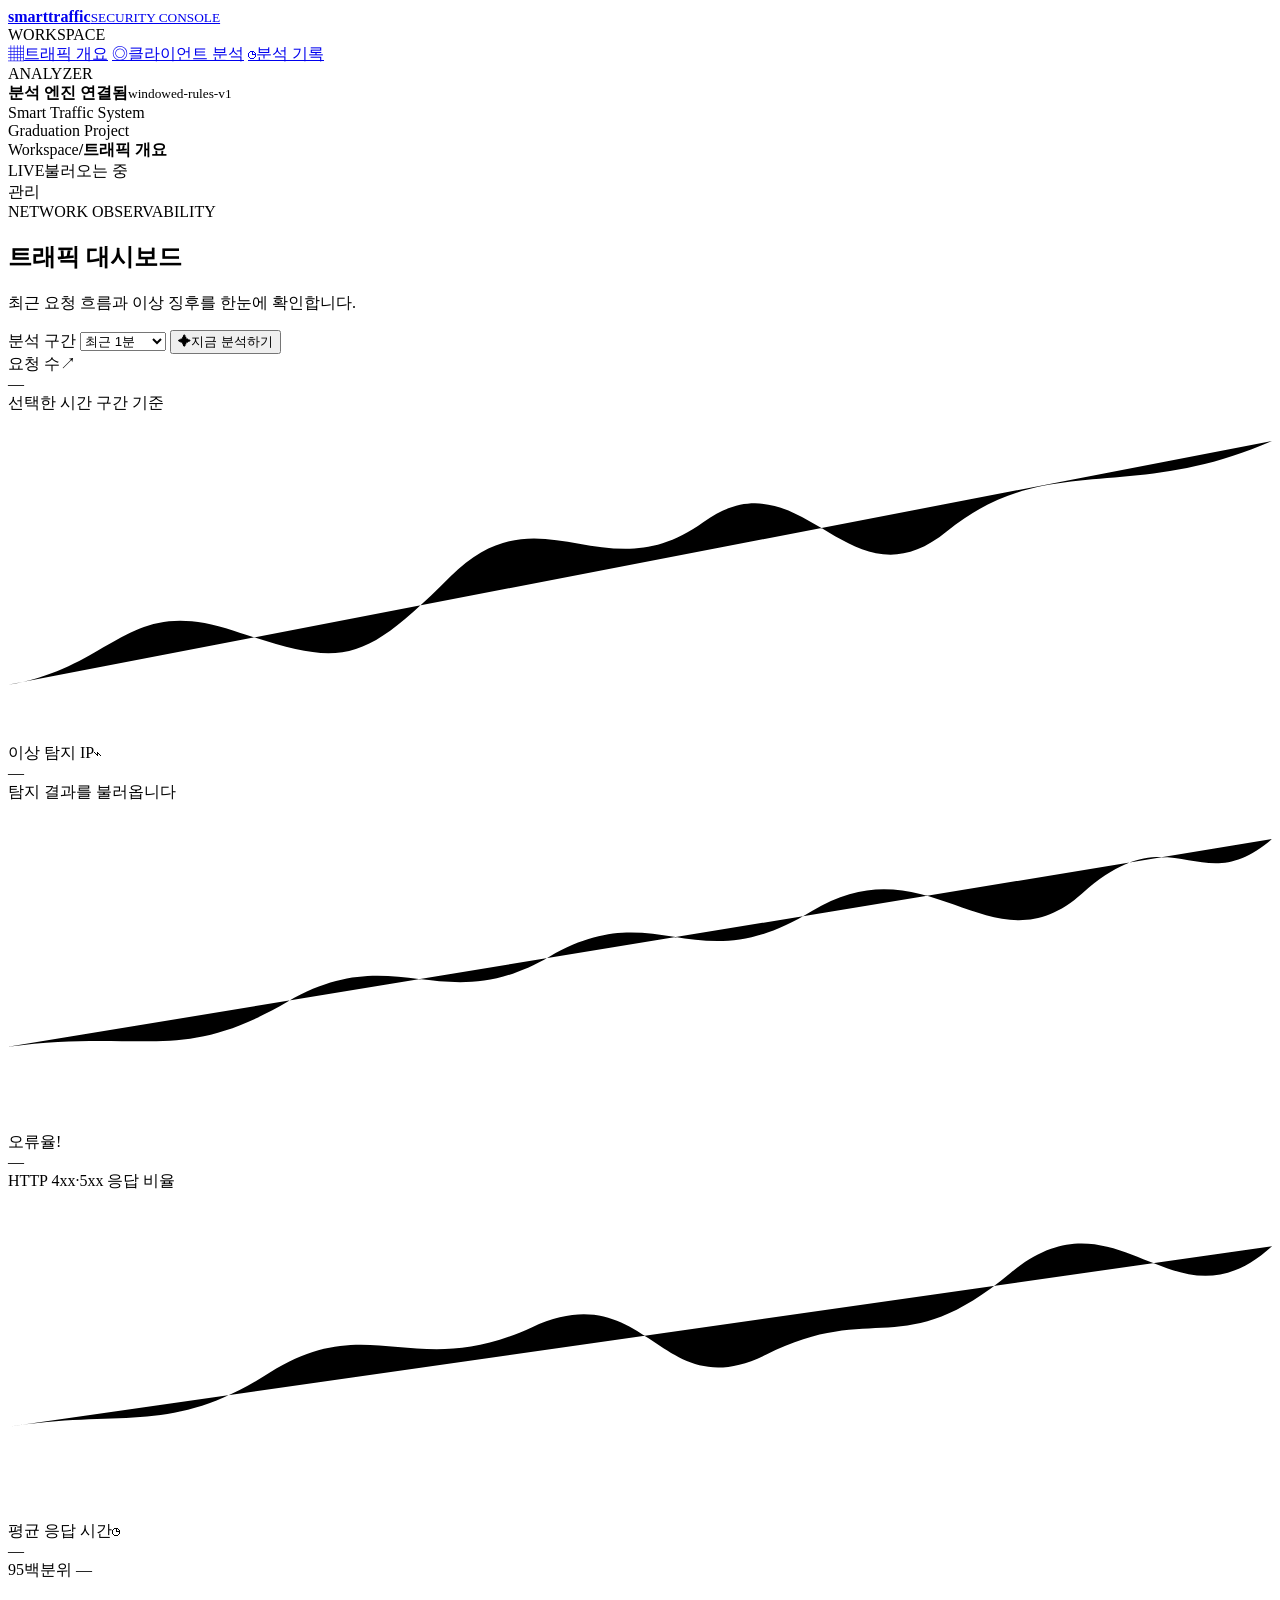
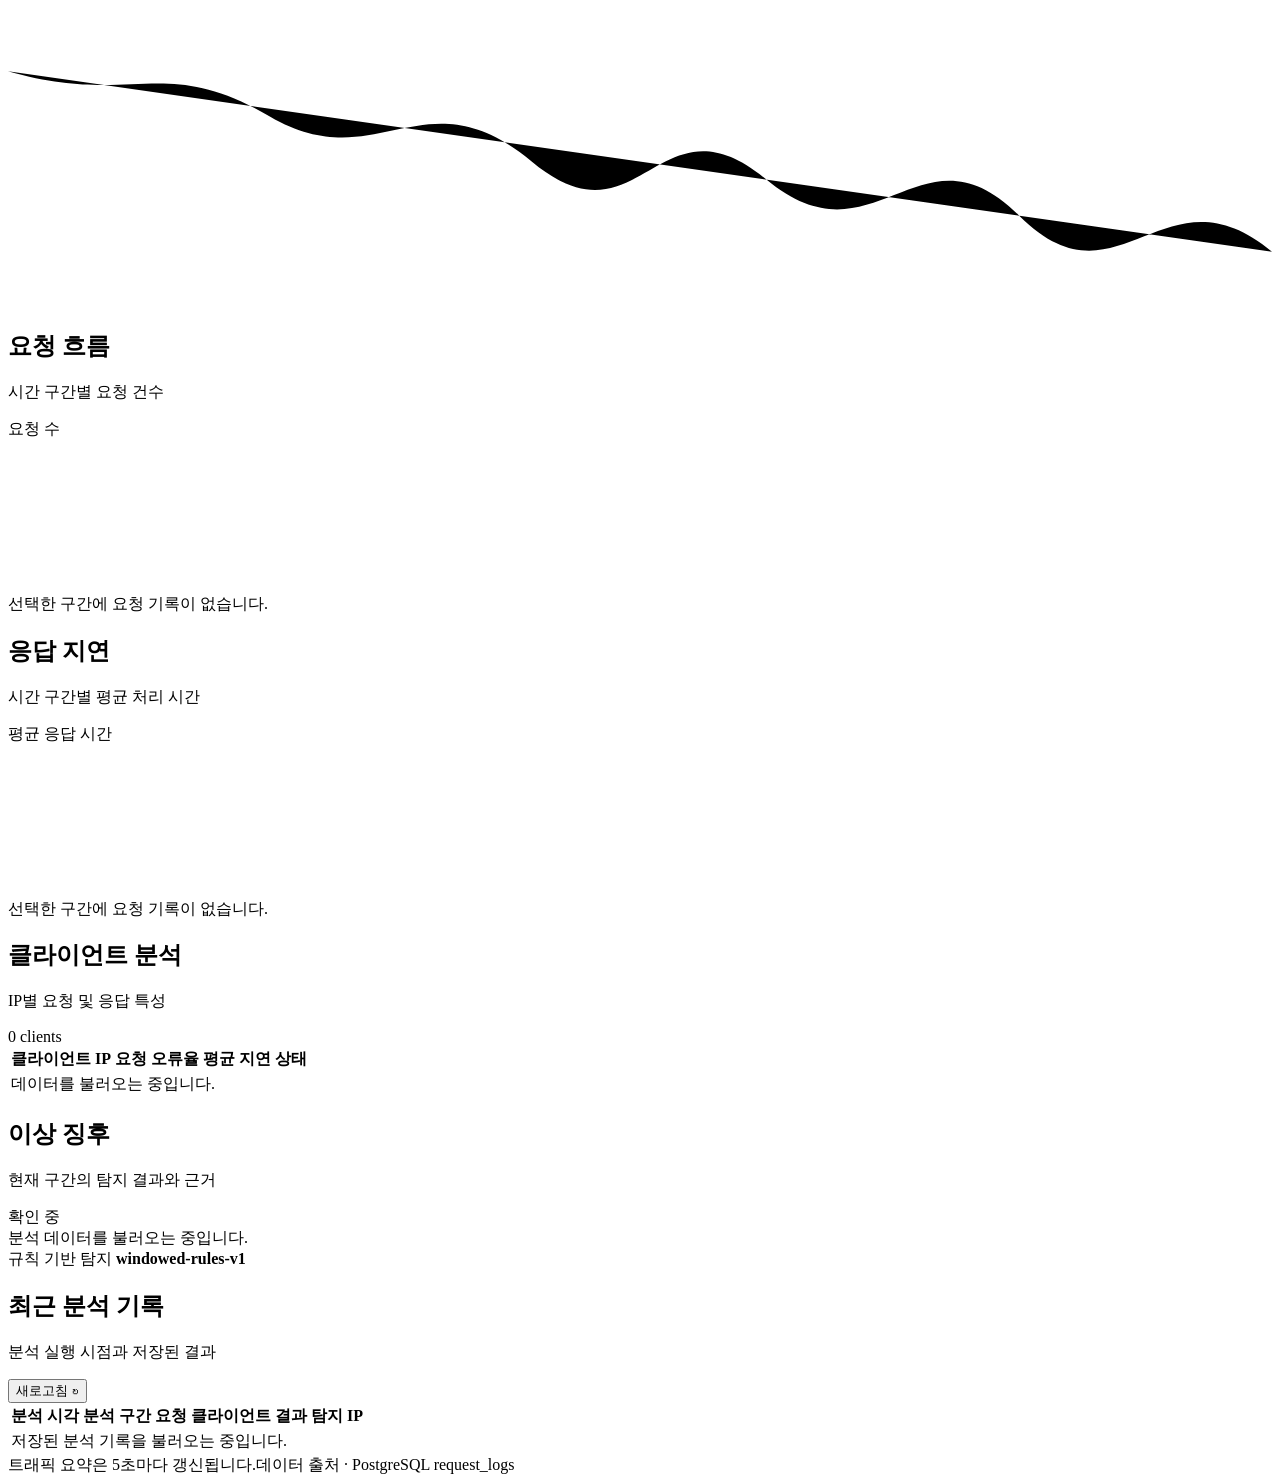
==== analyzer/templates/dashboard.html @ 28c636de "Add traffic logging, analysis, and admin dashboard Store HTTP request metadata in PostgreSQL Add k6 " ====
<!doctype html>
<html lang="ko">
<head>
  <meta charset="utf-8">
  <meta name="viewport" content="width=device-width, initial-scale=1">
  <meta name="theme-color" content="#f4f7fb">
  <title>Smart Traffic | 관리자 대시보드</title>
  <link rel="stylesheet" href="/dashboard-static/dashboard.css">
</head>
<body>
  <div class="app-shell">
    <aside class="sidebar">
      <a class="brand" href="/dashboard" aria-label="Smart Traffic 홈">
        <span class="brand-mark"><span></span><span></span><span></span></span>
        <span class="brand-copy"><strong>smart<span>traffic</span></strong><small>SECURITY CONSOLE</small></span>
      </a>
      <div class="side-label">WORKSPACE</div>
      <a class="nav-item active" href="/dashboard"><span class="nav-icon">▦</span>트래픽 개요</a>
      <a class="nav-item" href="#clients"><span class="nav-icon">◎</span>클라이언트 분석</a>
      <a class="nav-item" href="#history"><span class="nav-icon">◷</span>분석 기록</a>
      <div class="sidebar-bottom">
        <div class="side-label">ANALYZER</div>
        <div class="analyzer-status"><i></i><span><strong>분석 엔진 연결됨</strong><small>windowed-rules-v1</small></span></div>
        <div class="side-foot">Smart Traffic System<br>Graduation Project</div>
      </div>
    </aside>

    <main class="main-content">
      <header class="topbar">
        <div class="breadcrumbs"><span>Workspace</span><b>/</b><strong>트래픽 개요</strong></div>
        <div class="topbar-right"><span class="live-indicator"><i></i>LIVE</span><span id="last-updated">불러오는 중</span><div class="avatar">관리</div></div>
      </header>

      <section class="page-heading">
        <div>
          <div class="eyebrow">NETWORK OBSERVABILITY</div>
          <h1>트래픽 대시보드</h1>
          <p>최근 요청 흐름과 이상 징후를 한눈에 확인합니다.</p>
        </div>
        <div class="heading-actions">
          <label class="select-wrap" for="window-select"><span>분석 구간</span>
            <select id="window-select">
              <option value="60">최근 1분</option>
              <option value="300">최근 5분</option>
              <option value="900">최근 15분</option>
              <option value="3600">최근 1시간</option>
            </select>
          </label>
          <button id="analyze-button" class="primary-button"><span class="spark">✦</span><span class="button-label">지금 분석하기</span></button>
        </div>
      </section>

      <section class="kpi-grid" aria-label="주요 트래픽 지표">
        <article class="kpi-card">
          <div class="kpi-top"><span>요청 수</span><span class="kpi-icon blue">↗</span></div>
          <div class="kpi-value" id="kpi-requests">—</div>
          <div class="kpi-note">선택한 시간 구간 기준</div>
          <div class="kpi-sparkline blue-line"><svg viewBox="0 0 140 36" preserveAspectRatio="none"><path d="M0 30 C12 28 13 20 25 24 S39 28 49 18 S66 20 77 12 S93 22 104 13 S124 10 140 3"/></svg></div>
        </article>
        <article class="kpi-card">
          <div class="kpi-top"><span>이상 탐지 IP</span><span class="kpi-icon violet">⌁</span></div>
          <div class="kpi-value" id="kpi-findings">—</div>
          <div class="kpi-note" id="finding-note">탐지 결과를 불러옵니다</div>
          <div class="kpi-sparkline violet-line"><svg viewBox="0 0 140 36" preserveAspectRatio="none"><path d="M0 27 C15 25 19 29 31 22 S48 24 60 17 S76 20 89 12 S109 19 119 10 S132 11 140 4"/></svg></div>
        </article>
        <article class="kpi-card">
          <div class="kpi-top"><span>오류율</span><span class="kpi-icon amber">!</span></div>
          <div class="kpi-value" id="kpi-errors">—</div>
          <div class="kpi-note" id="error-note">HTTP 4xx·5xx 응답 비율</div>
          <div class="kpi-sparkline amber-line"><svg viewBox="0 0 140 36" preserveAspectRatio="none"><path d="M0 26 C13 24 18 27 29 20 S45 21 58 15 S72 24 84 18 S99 19 111 9 S129 16 140 6"/></svg></div>
        </article>
        <article class="kpi-card">
          <div class="kpi-top"><span>평균 응답 시간</span><span class="kpi-icon green">◷</span></div>
          <div class="kpi-value" id="kpi-latency">—</div>
          <div class="kpi-note" id="p95-note">95백분위 —</div>
          <div class="kpi-sparkline green-line"><svg viewBox="0 0 140 36" preserveAspectRatio="none"><path d="M0 10 C14 14 17 8 29 15 S46 10 58 20 S72 12 84 22 S101 15 112 26 S128 20 140 30"/></svg></div>
        </article>
      </section>

      <section class="chart-grid">
        <article class="panel chart-panel">
          <div class="panel-heading"><div><h2>요청 흐름</h2><p>시간 구간별 요청 건수</p></div><span class="legend"><i class="legend-blue"></i>요청 수</span></div>
          <div class="chart-wrap"><canvas id="requests-chart" aria-label="시간대별 요청 수 그래프"></canvas><div class="chart-empty hidden" id="request-chart-empty">선택한 구간에 요청 기록이 없습니다.</div></div>
        </article>
        <article class="panel chart-panel">
          <div class="panel-heading"><div><h2>응답 지연</h2><p>시간 구간별 평균 처리 시간</p></div><span class="legend"><i class="legend-violet"></i>평균 응답 시간</span></div>
          <div class="chart-wrap"><canvas id="latency-chart" aria-label="시간대별 평균 응답 시간 그래프"></canvas><div class="chart-empty hidden" id="latency-chart-empty">선택한 구간에 요청 기록이 없습니다.</div></div>
        </article>
      </section>

      <section class="content-grid">
        <article class="panel" id="clients">
          <div class="panel-heading"><div><h2>클라이언트 분석</h2><p>IP별 요청 및 응답 특성</p></div><span class="subtle-count" id="client-count">0 clients</span></div>
          <div class="table-scroll"><table><thead><tr><th>클라이언트 IP</th><th>요청</th><th>오류율</th><th>평균 지연</th><th>상태</th></tr></thead><tbody id="client-rows"><tr><td colspan="5" class="empty-cell">데이터를 불러오는 중입니다.</td></tr></tbody></table></div>
        </article>
        <article class="panel findings-panel">
          <div class="panel-heading"><div><h2>이상 징후</h2><p>현재 구간의 탐지 결과와 근거</p></div><span class="status-pill neutral" id="overall-status">확인 중</span></div>
          <div id="findings-list" class="findings-list"><div class="empty-state">분석 데이터를 불러오는 중입니다.</div></div>
          <div class="detector-foot"><span class="detector-dot"></span>규칙 기반 탐지 <strong>windowed-rules-v1</strong></div>
        </article>
      </section>

      <section class="panel history-panel" id="history">
        <div class="panel-heading"><div><h2>최근 분석 기록</h2><p>분석 실행 시점과 저장된 결과</p></div><button id="refresh-history" class="text-button">새로고침 ↻</button></div>
        <div class="table-scroll"><table><thead><tr><th>분석 시각</th><th>분석 구간</th><th>요청</th><th>클라이언트</th><th>결과</th><th>탐지 IP</th></tr></thead><tbody id="history-rows"><tr><td colspan="6" class="empty-cell">저장된 분석 기록을 불러오는 중입니다.</td></tr></tbody></table></div>
      </section>
      <footer class="page-footer"><span>트래픽 요약은 5초마다 갱신됩니다.</span><span>데이터 출처 · PostgreSQL request_logs</span></footer>
    </main>
  </div>
  <div class="toast" id="toast" role="status" aria-live="polite"></div>
  <script src="/dashboard-static/dashboard.js" defer></script>
</body>
</html>
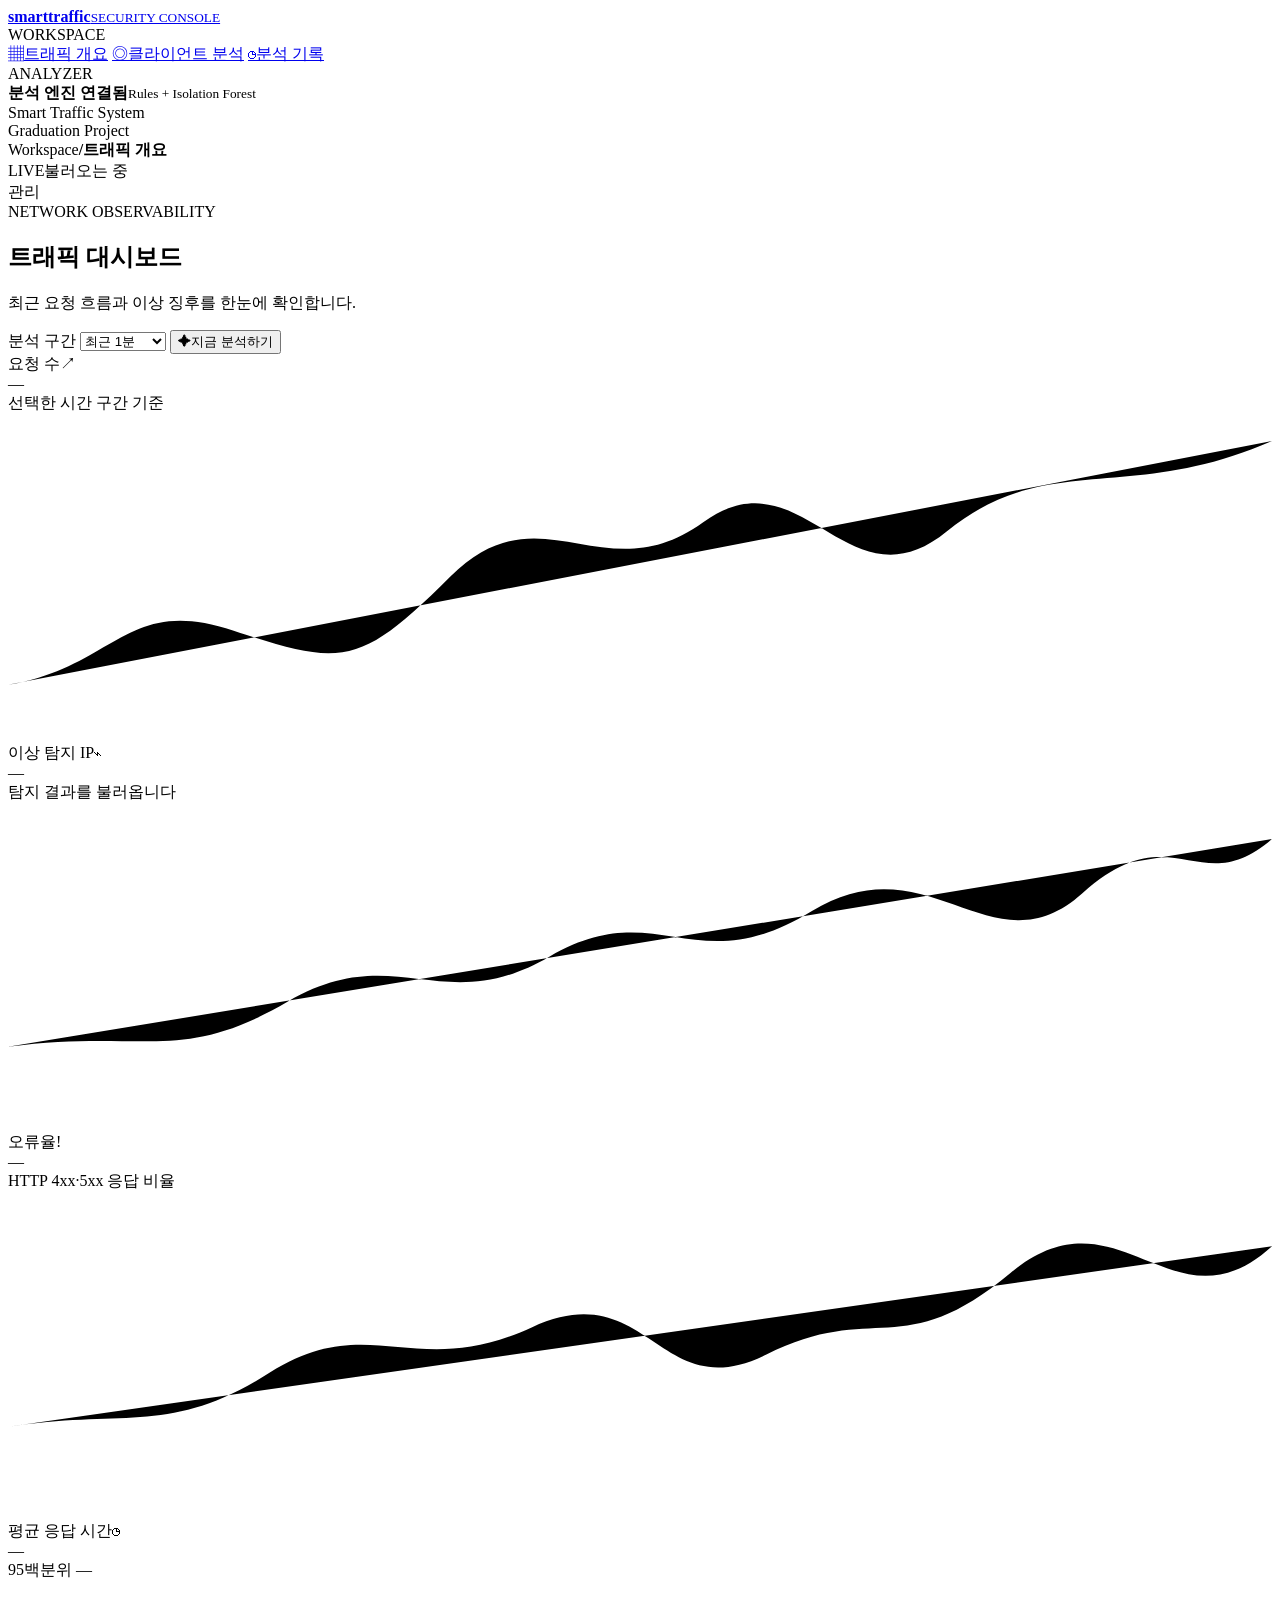
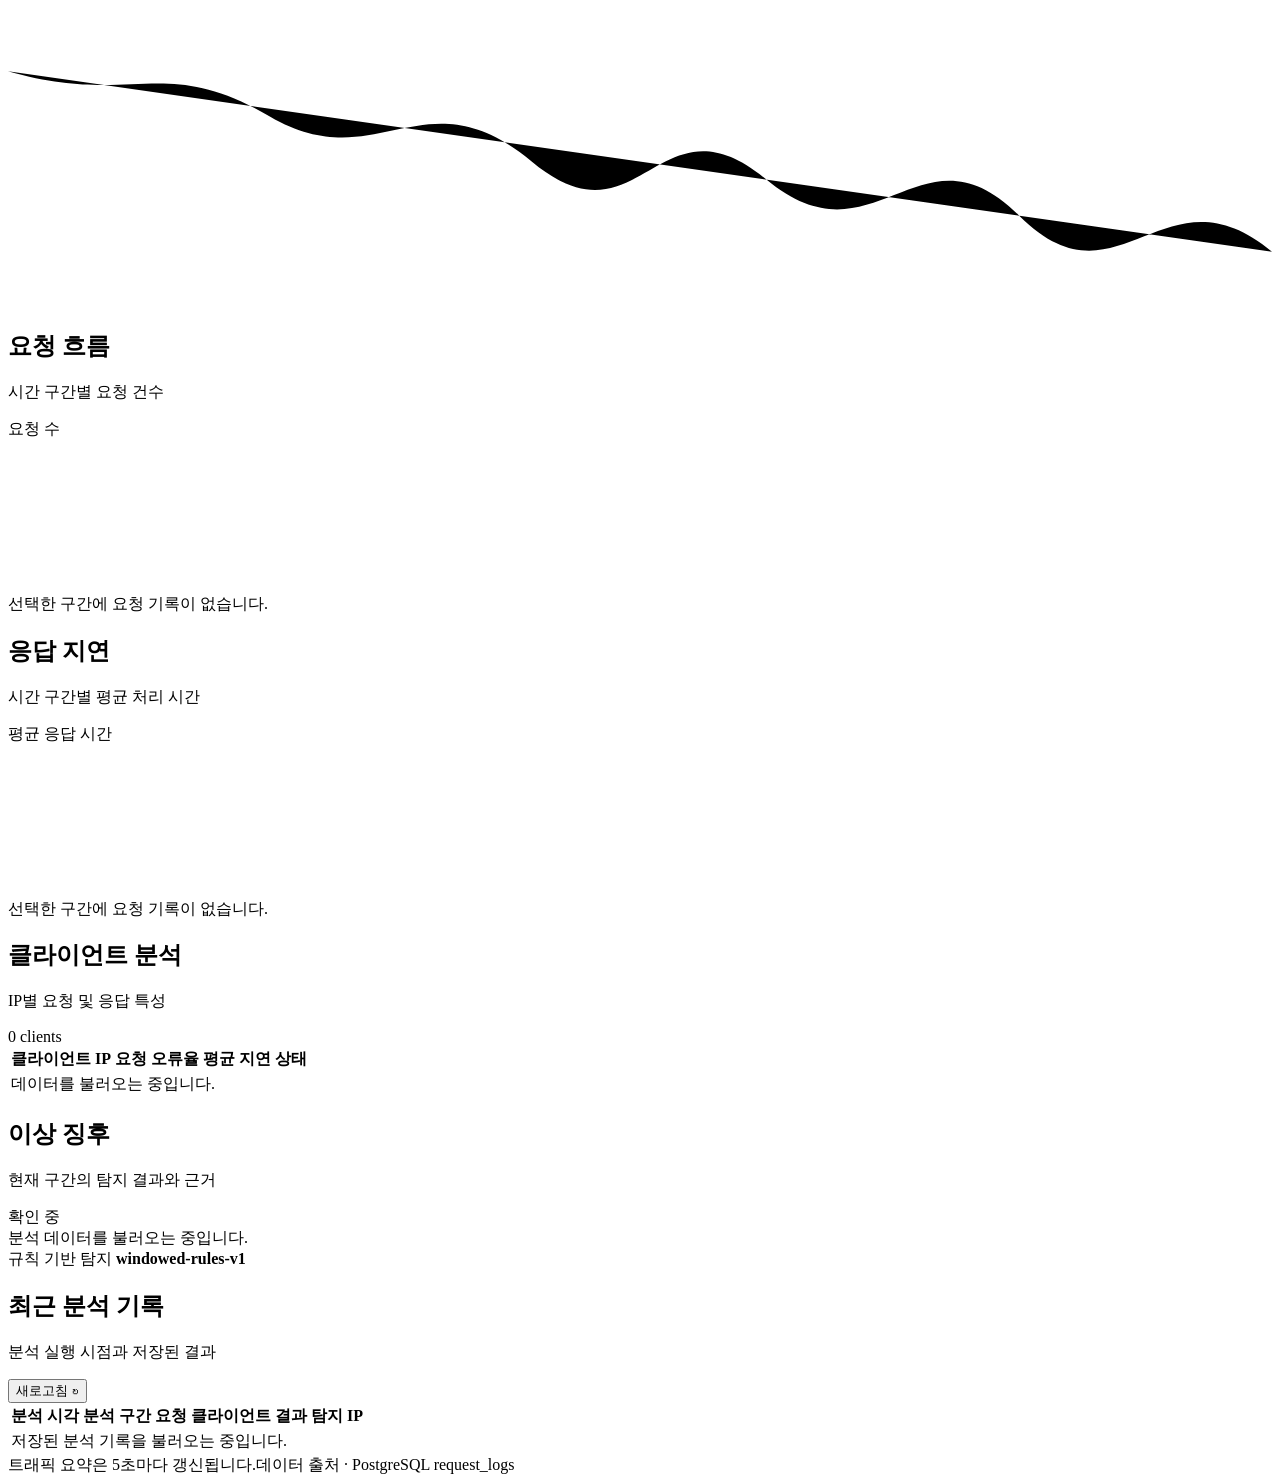
==== commit a9f6cfe6: "Add Isolation Forest traffic anomaly detection" ====
--- a/analyzer/templates/dashboard.html
+++ b/analyzer/templates/dashboard.html
@@ -20,7 +20,7 @@
       <a class="nav-item" href="#history"><span class="nav-icon">◷</span>분석 기록</a>
       <div class="sidebar-bottom">
         <div class="side-label">ANALYZER</div>
-        <div class="analyzer-status"><i></i><span><strong>분석 엔진 연결됨</strong><small>windowed-rules-v1</small></span></div>
+        <div class="analyzer-status"><i></i><span><strong>분석 엔진 연결됨</strong><small>Rules + Isolation Forest</small></span></div>
         <div class="side-foot">Smart Traffic System<br>Graduation Project</div>
       </div>
     </aside>
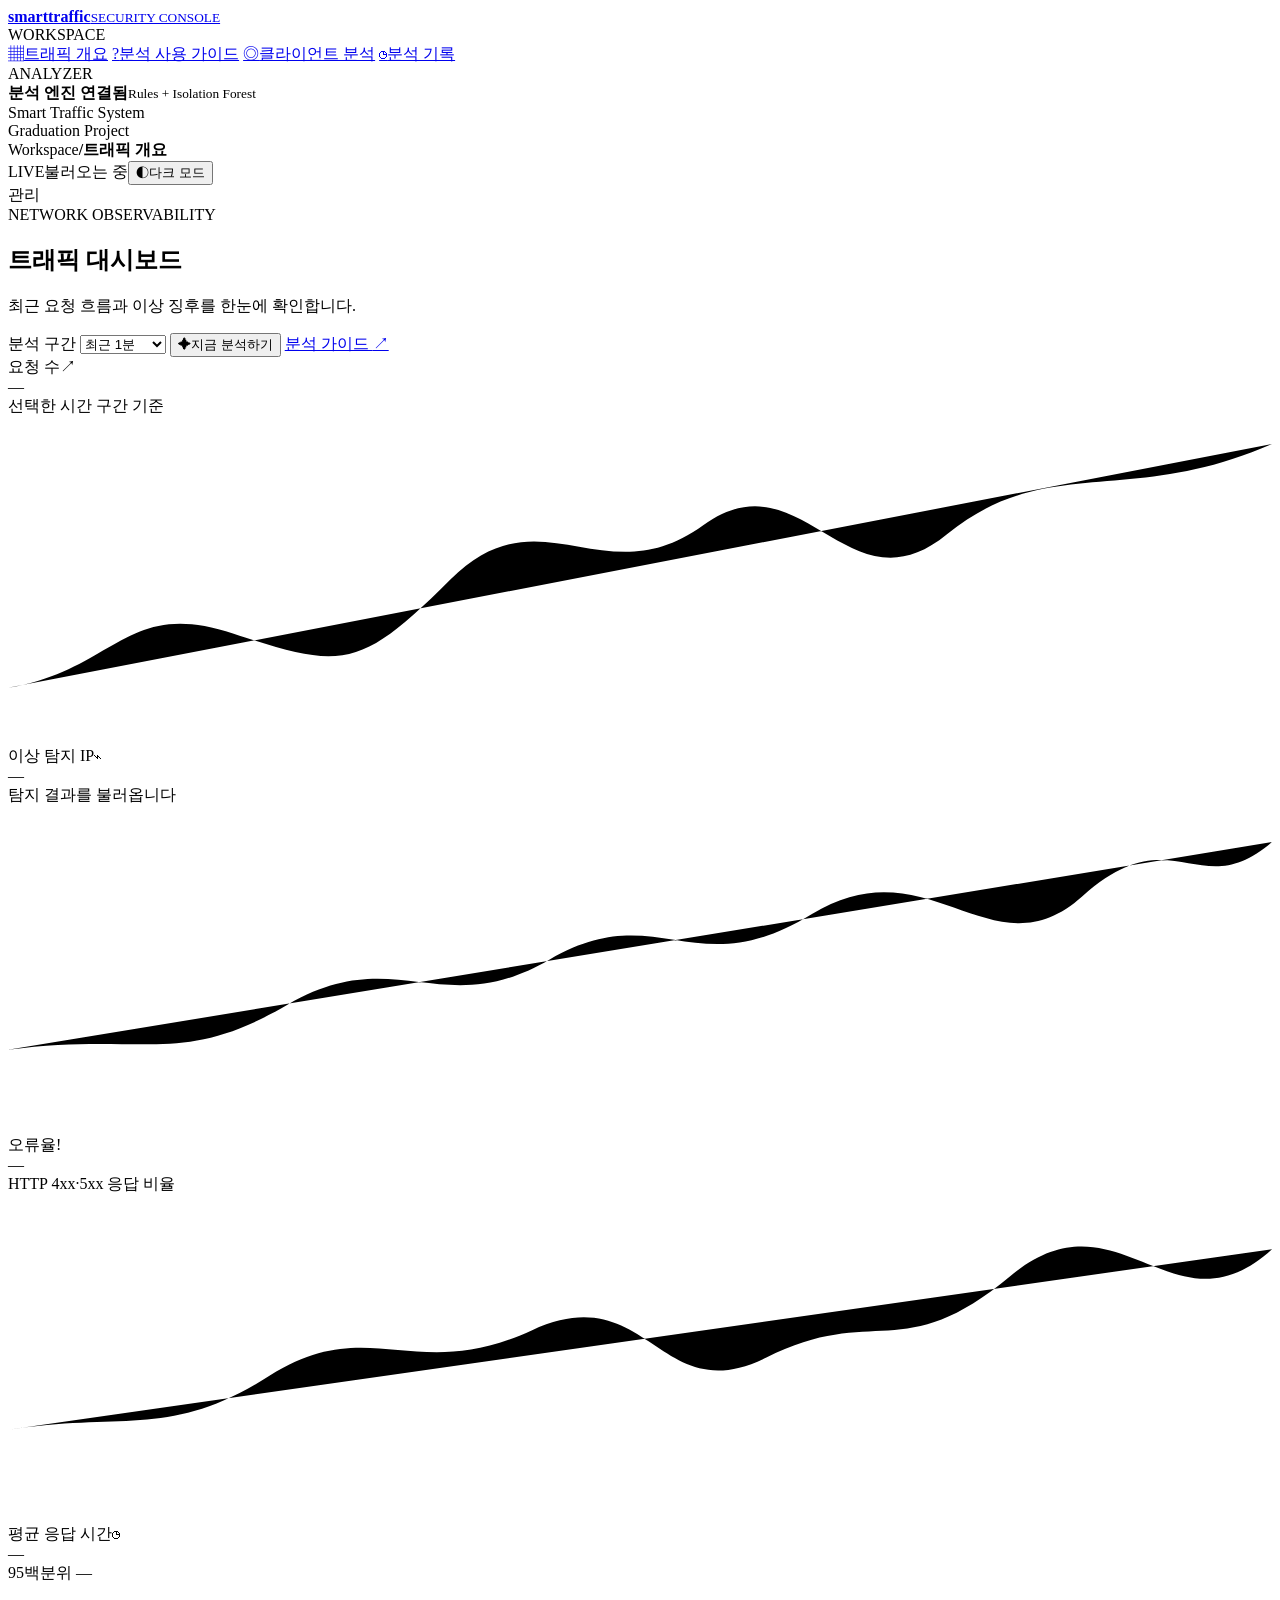
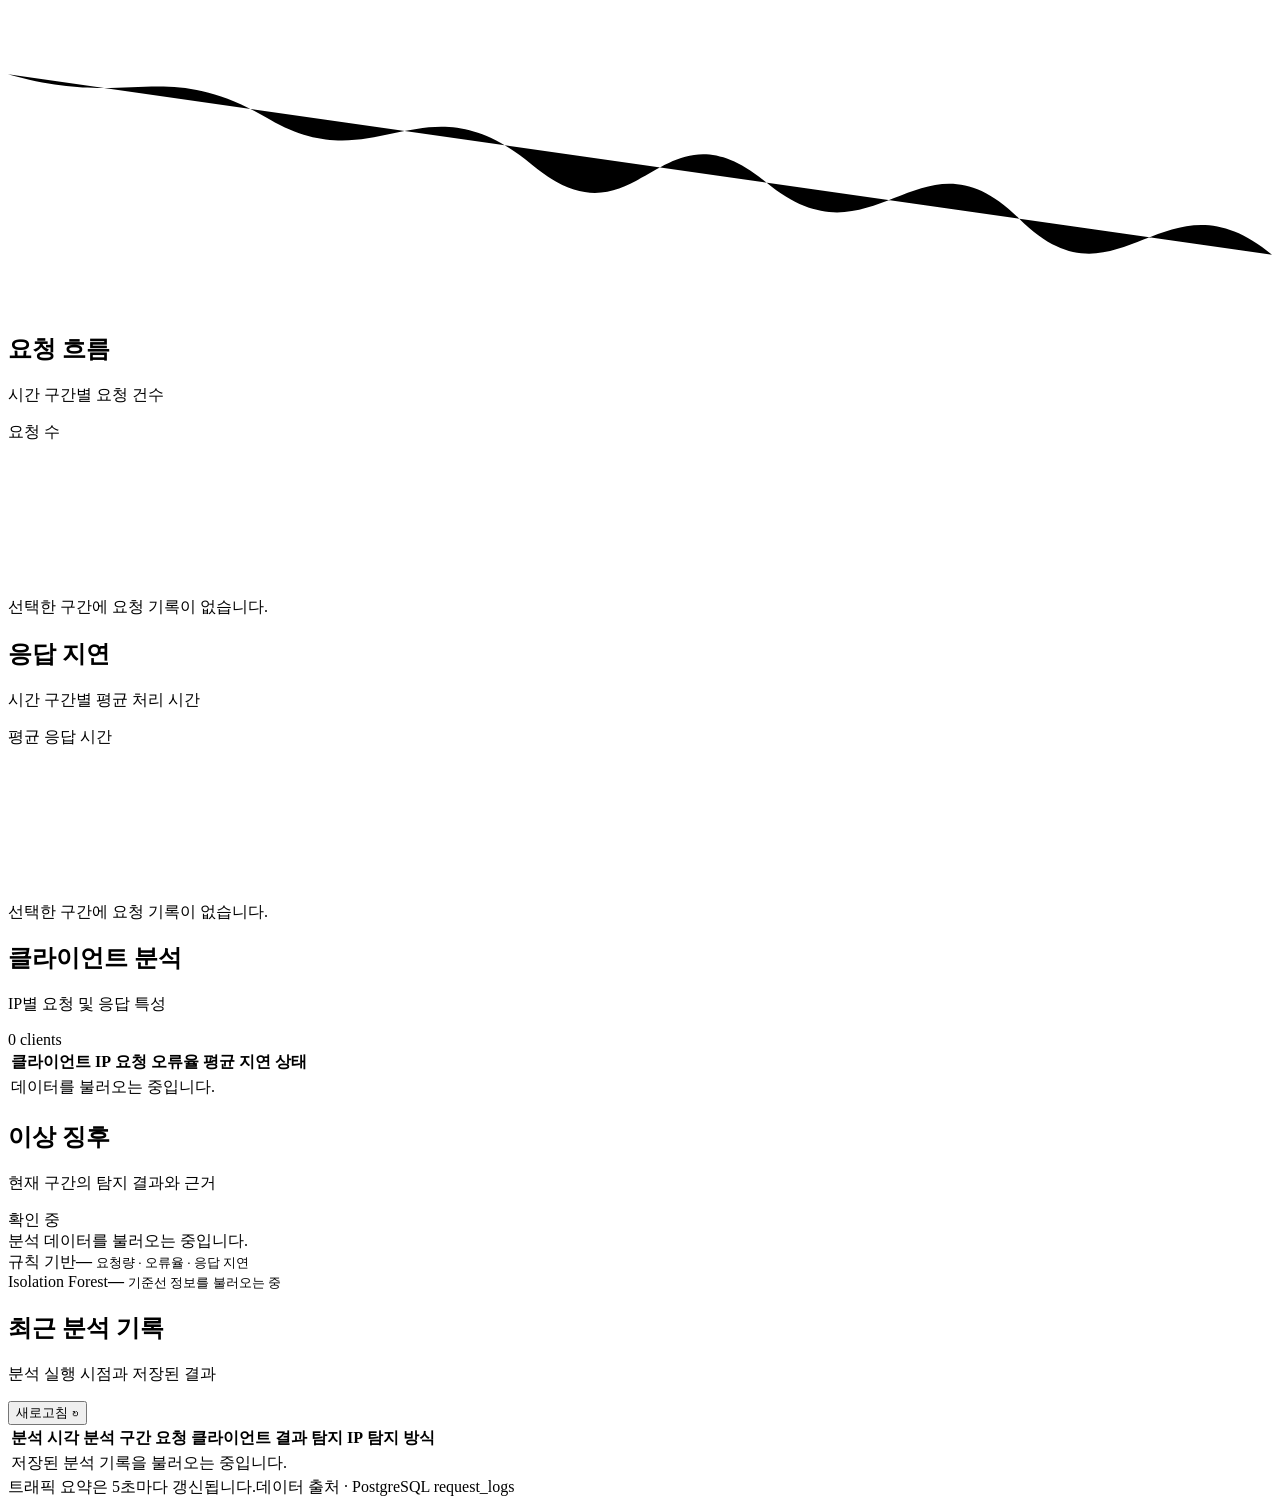
==== commit 717cd203: "feat: improve traffic analysis and admin dashboard" ====
--- a/analyzer/templates/dashboard.html
+++ b/analyzer/templates/dashboard.html
@@ -6,6 +6,7 @@
   <meta name="theme-color" content="#f4f7fb">
   <title>Smart Traffic | 관리자 대시보드</title>
   <link rel="stylesheet" href="/dashboard-static/dashboard.css">
+  <script src="/dashboard-static/theme.js"></script>
 </head>
 <body>
   <div class="app-shell">
@@ -16,6 +17,7 @@
       </a>
       <div class="side-label">WORKSPACE</div>
       <a class="nav-item active" href="/dashboard"><span class="nav-icon">▦</span>트래픽 개요</a>
+      <a class="nav-item" href="/guide"><span class="nav-icon">?</span>분석 사용 가이드</a>
       <a class="nav-item" href="#clients"><span class="nav-icon">◎</span>클라이언트 분석</a>
       <a class="nav-item" href="#history"><span class="nav-icon">◷</span>분석 기록</a>
       <div class="sidebar-bottom">
@@ -28,7 +30,7 @@
     <main class="main-content">
       <header class="topbar">
         <div class="breadcrumbs"><span>Workspace</span><b>/</b><strong>트래픽 개요</strong></div>
-        <div class="topbar-right"><span class="live-indicator"><i></i>LIVE</span><span id="last-updated">불러오는 중</span><div class="avatar">관리</div></div>
+        <div class="topbar-right"><span class="live-indicator"><i></i>LIVE</span><span id="last-updated">불러오는 중</span><button id="theme-toggle" class="theme-toggle" type="button" aria-pressed="false"><span class="theme-icon" aria-hidden="true">◐</span><span class="theme-label">다크 모드</span></button><div class="avatar">관리</div></div>
       </header>
 
       <section class="page-heading">
@@ -47,6 +49,7 @@
             </select>
           </label>
           <button id="analyze-button" class="primary-button"><span class="spark">✦</span><span class="button-label">지금 분석하기</span></button>
+          <a class="guide-button" href="/guide">분석 가이드 <span aria-hidden="true">↗</span></a>
         </div>
       </section>
 
@@ -96,13 +99,22 @@
         <article class="panel findings-panel">
           <div class="panel-heading"><div><h2>이상 징후</h2><p>현재 구간의 탐지 결과와 근거</p></div><span class="status-pill neutral" id="overall-status">확인 중</span></div>
           <div id="findings-list" class="findings-list"><div class="empty-state">분석 데이터를 불러오는 중입니다.</div></div>
-          <div class="detector-foot"><span class="detector-dot"></span>규칙 기반 탐지 <strong>windowed-rules-v1</strong></div>
+          <div class="detector-summary" aria-live="polite">
+            <div class="detector-stat rules-stat">
+              <span>규칙 기반</span><strong id="rules-detected-count">—</strong>
+              <small>요청량 · 오류율 · 응답 지연</small>
+            </div>
+            <div class="detector-stat model-stat">
+              <span>Isolation Forest</span><strong id="model-detected-count">—</strong>
+              <small id="model-training-note">기준선 정보를 불러오는 중</small>
+            </div>
+          </div>
         </article>
       </section>
 
       <section class="panel history-panel" id="history">
         <div class="panel-heading"><div><h2>최근 분석 기록</h2><p>분석 실행 시점과 저장된 결과</p></div><button id="refresh-history" class="text-button">새로고침 ↻</button></div>
-        <div class="table-scroll"><table><thead><tr><th>분석 시각</th><th>분석 구간</th><th>요청</th><th>클라이언트</th><th>결과</th><th>탐지 IP</th></tr></thead><tbody id="history-rows"><tr><td colspan="6" class="empty-cell">저장된 분석 기록을 불러오는 중입니다.</td></tr></tbody></table></div>
+        <div class="table-scroll"><table><thead><tr><th>분석 시각</th><th>분석 구간</th><th>요청</th><th>클라이언트</th><th>결과</th><th>탐지 IP</th><th>탐지 방식</th></tr></thead><tbody id="history-rows"><tr><td colspan="7" class="empty-cell">저장된 분석 기록을 불러오는 중입니다.</td></tr></tbody></table></div>
       </section>
       <footer class="page-footer"><span>트래픽 요약은 5초마다 갱신됩니다.</span><span>데이터 출처 · PostgreSQL request_logs</span></footer>
     </main>
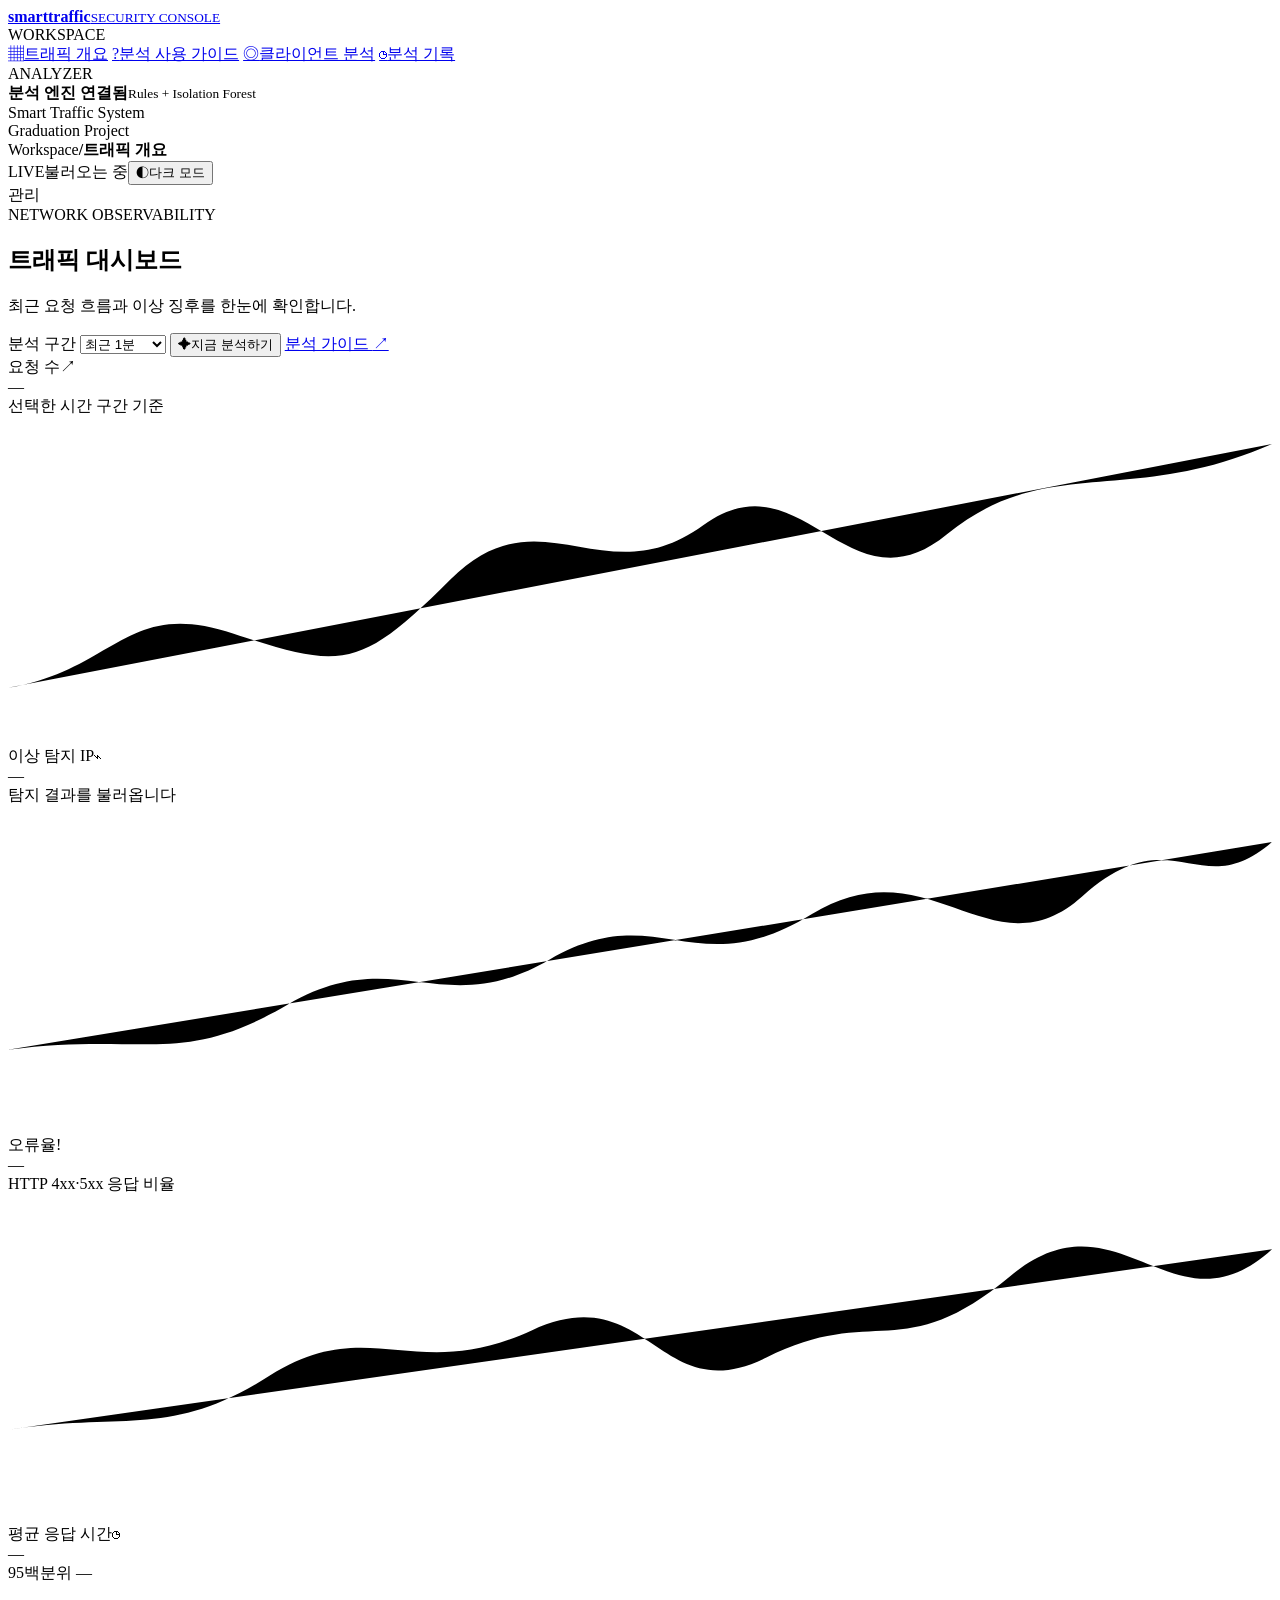
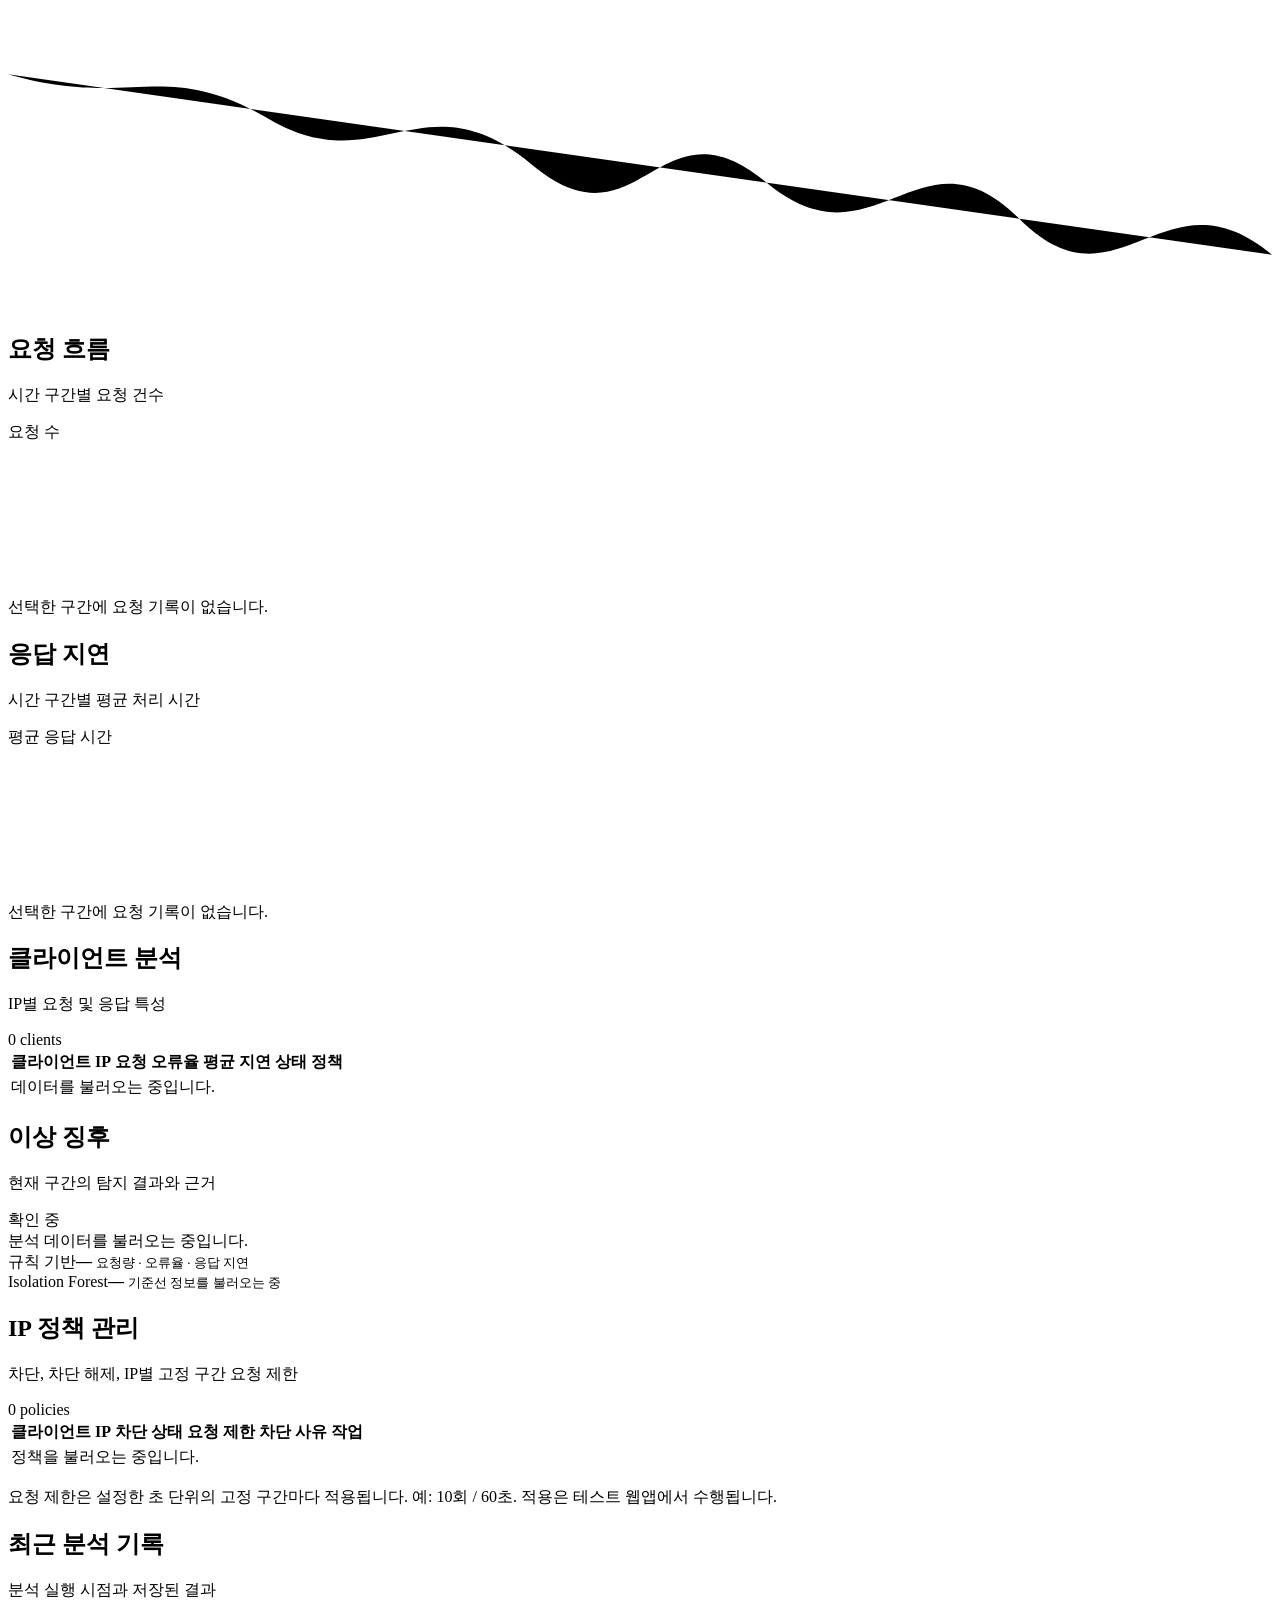
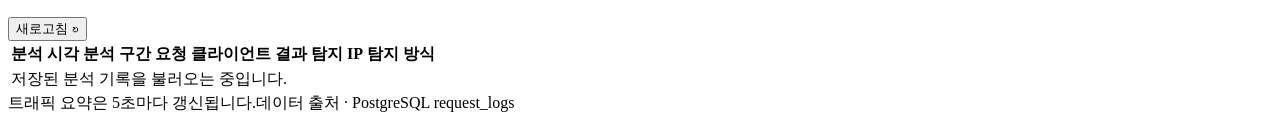
==== commit f5fab324: "add ip 차단기능 추가 차단, 요청수 제한" ====
--- a/analyzer/templates/dashboard.html
+++ b/analyzer/templates/dashboard.html
@@ -94,7 +94,7 @@
       <section class="content-grid">
         <article class="panel" id="clients">
           <div class="panel-heading"><div><h2>클라이언트 분석</h2><p>IP별 요청 및 응답 특성</p></div><span class="subtle-count" id="client-count">0 clients</span></div>
-          <div class="table-scroll"><table><thead><tr><th>클라이언트 IP</th><th>요청</th><th>오류율</th><th>평균 지연</th><th>상태</th></tr></thead><tbody id="client-rows"><tr><td colspan="5" class="empty-cell">데이터를 불러오는 중입니다.</td></tr></tbody></table></div>
+          <div class="table-scroll"><table><thead><tr><th>클라이언트 IP</th><th>요청</th><th>오류율</th><th>평균 지연</th><th>상태</th><th>정책</th></tr></thead><tbody id="client-rows"><tr><td colspan="6" class="empty-cell">데이터를 불러오는 중입니다.</td></tr></tbody></table></div>
         </article>
         <article class="panel findings-panel">
           <div class="panel-heading"><div><h2>이상 징후</h2><p>현재 구간의 탐지 결과와 근거</p></div><span class="status-pill neutral" id="overall-status">확인 중</span></div>
@@ -112,6 +112,12 @@
         </article>
       </section>
 
+      <section class="panel policy-panel" id="ip-policies">
+        <div class="panel-heading"><div><h2>IP 정책 관리</h2><p>차단, 차단 해제, IP별 고정 구간 요청 제한</p></div><span class="subtle-count" id="policy-count">0 policies</span></div>
+        <div class="table-scroll"><table><thead><tr><th>클라이언트 IP</th><th>차단 상태</th><th>요청 제한</th><th>차단 사유</th><th>작업</th></tr></thead><tbody id="policy-rows"><tr><td colspan="5" class="empty-cell">정책을 불러오는 중입니다.</td></tr></tbody></table></div>
+        <p class="policy-note">요청 제한은 설정한 초 단위의 고정 구간마다 적용됩니다. 예: 10회 / 60초. 적용은 테스트 웹앱에서 수행됩니다.</p>
+      </section>
+
       <section class="panel history-panel" id="history">
         <div class="panel-heading"><div><h2>최근 분석 기록</h2><p>분석 실행 시점과 저장된 결과</p></div><button id="refresh-history" class="text-button">새로고침 ↻</button></div>
         <div class="table-scroll"><table><thead><tr><th>분석 시각</th><th>분석 구간</th><th>요청</th><th>클라이언트</th><th>결과</th><th>탐지 IP</th><th>탐지 방식</th></tr></thead><tbody id="history-rows"><tr><td colspan="7" class="empty-cell">저장된 분석 기록을 불러오는 중입니다.</td></tr></tbody></table></div>
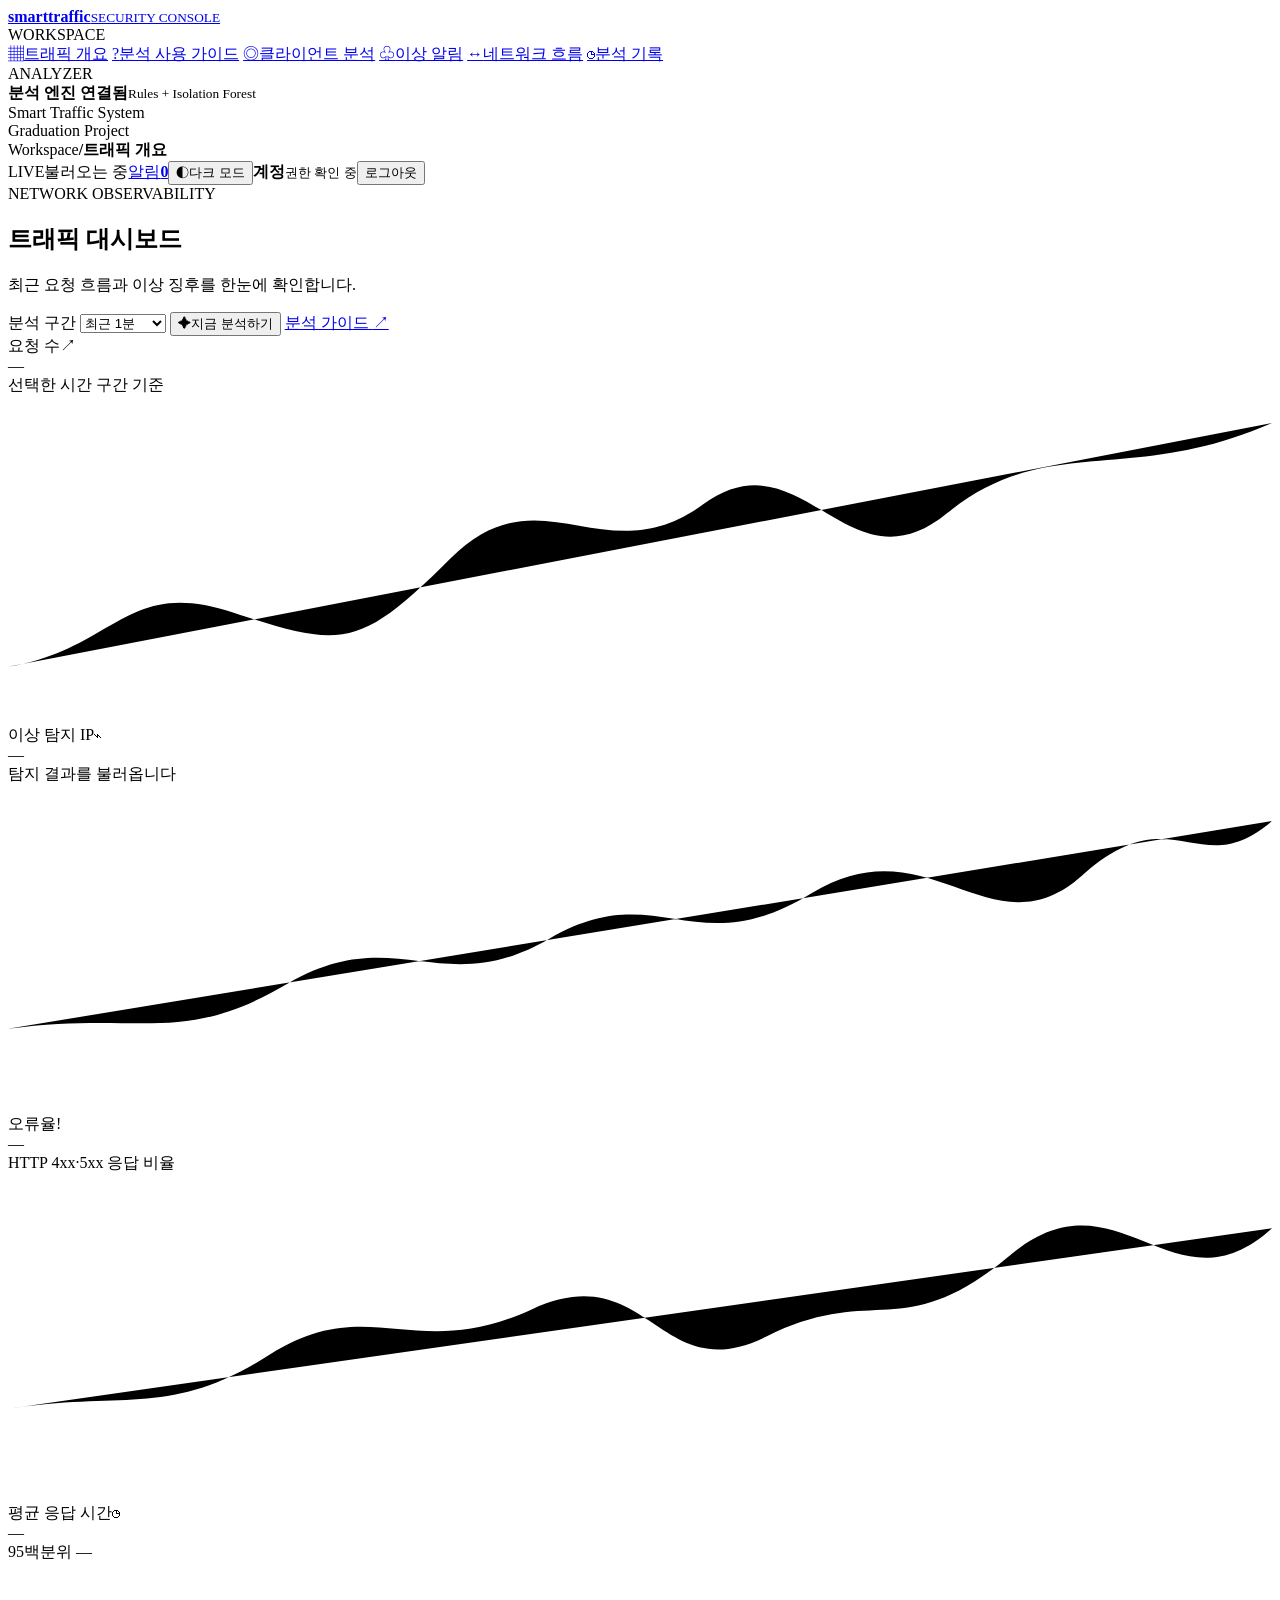
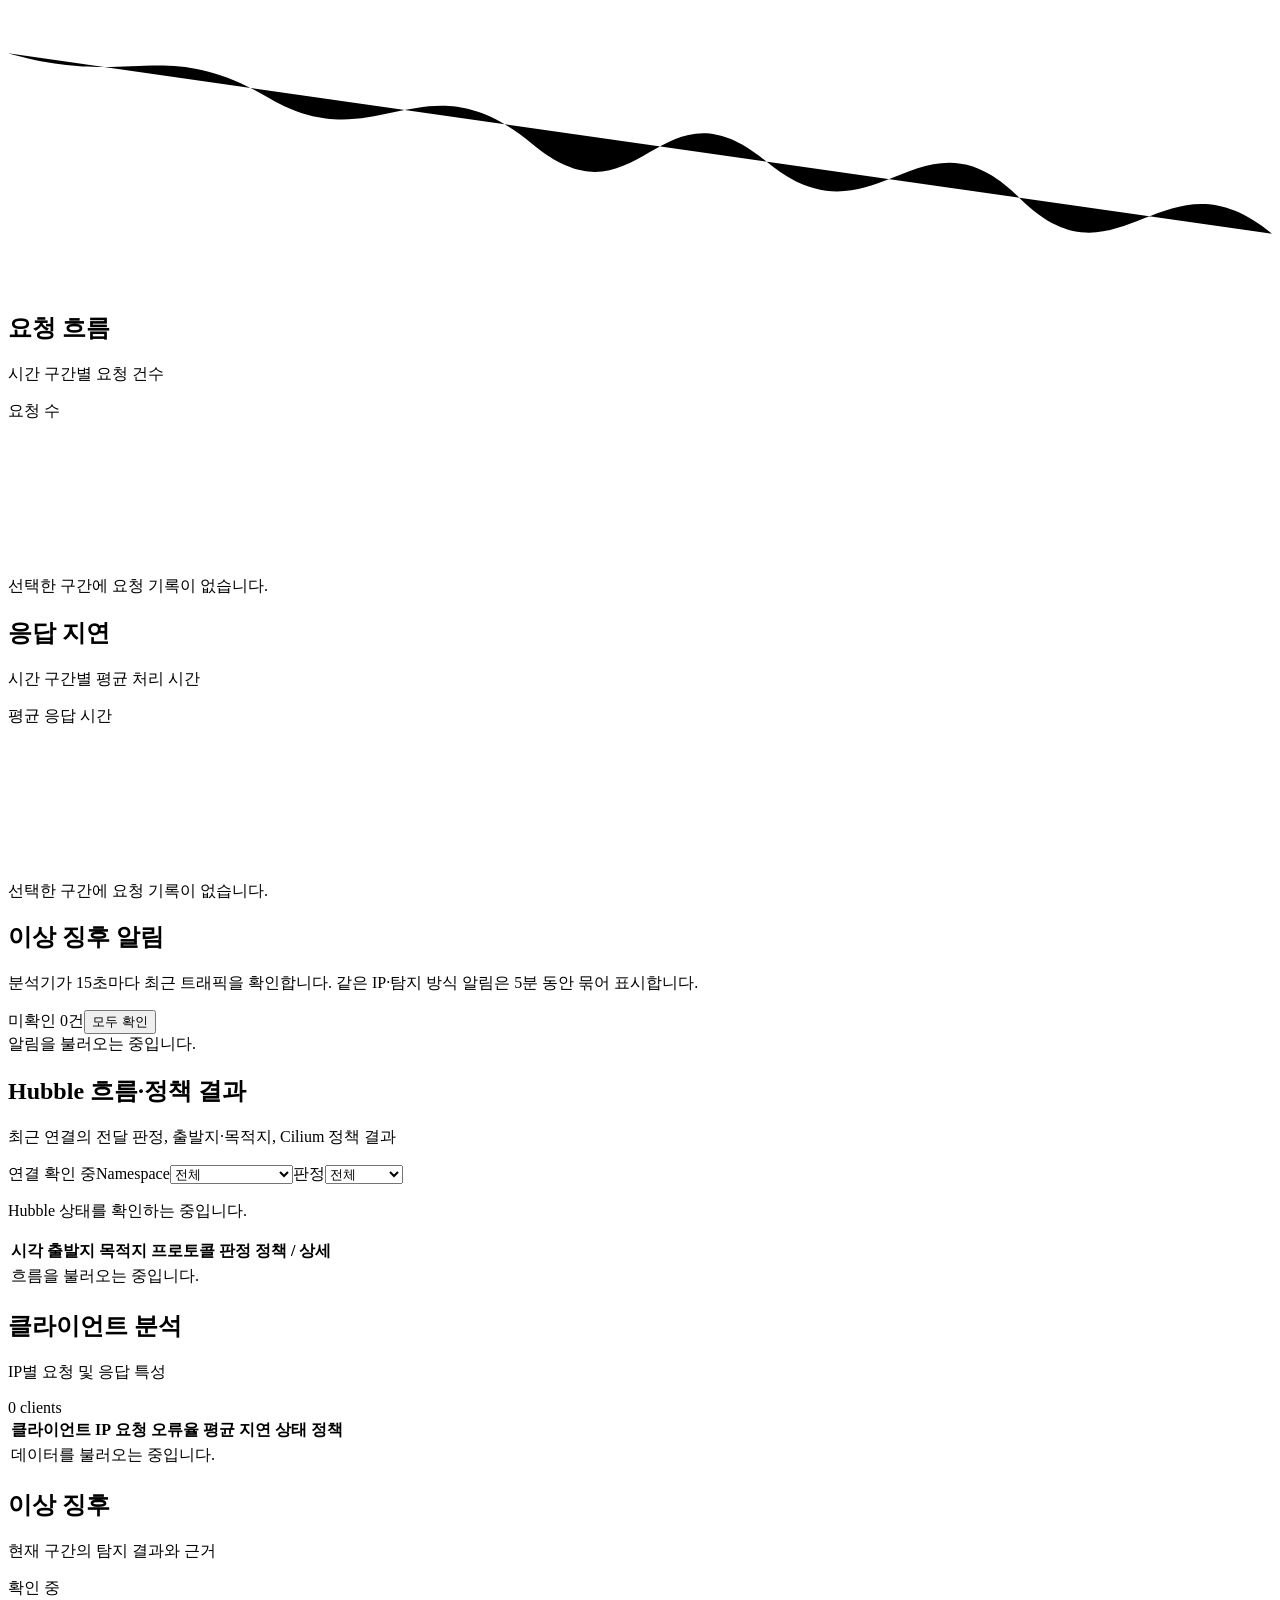
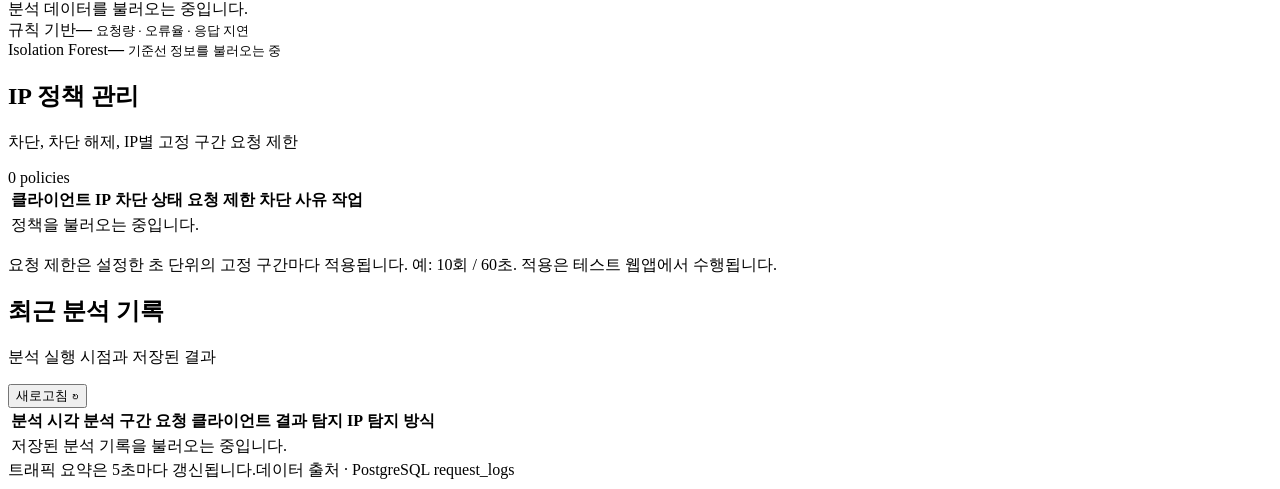
==== commit 27a31535: "feat(analyzer): add dashboard auth and Hubble flow visibility" ====
--- a/analyzer/templates/dashboard.html
+++ b/analyzer/templates/dashboard.html
@@ -5,7 +5,7 @@
   <meta name="viewport" content="width=device-width, initial-scale=1">
   <meta name="theme-color" content="#f4f7fb">
   <title>Smart Traffic | 관리자 대시보드</title>
-  <link rel="stylesheet" href="/dashboard-static/dashboard.css">
+  <link rel="stylesheet" href="/dashboard-static/dashboard.css?v=22">
   <script src="/dashboard-static/theme.js"></script>
 </head>
 <body>
@@ -19,6 +19,8 @@
       <a class="nav-item active" href="/dashboard"><span class="nav-icon">▦</span>트래픽 개요</a>
       <a class="nav-item" href="/guide"><span class="nav-icon">?</span>분석 사용 가이드</a>
       <a class="nav-item" href="#clients"><span class="nav-icon">◎</span>클라이언트 분석</a>
+      <a class="nav-item" href="#alerts"><span class="nav-icon">♧</span>이상 알림</a>
+      <a class="nav-item" href="#hubble-flows"><span class="nav-icon">↔</span>네트워크 흐름</a>
       <a class="nav-item" href="#history"><span class="nav-icon">◷</span>분석 기록</a>
       <div class="sidebar-bottom">
         <div class="side-label">ANALYZER</div>
@@ -30,7 +32,7 @@
     <main class="main-content">
       <header class="topbar">
         <div class="breadcrumbs"><span>Workspace</span><b>/</b><strong>트래픽 개요</strong></div>
-        <div class="topbar-right"><span class="live-indicator"><i></i>LIVE</span><span id="last-updated">불러오는 중</span><button id="theme-toggle" class="theme-toggle" type="button" aria-pressed="false"><span class="theme-icon" aria-hidden="true">◐</span><span class="theme-label">다크 모드</span></button><div class="avatar">관리</div></div>
+        <div class="topbar-right"><span class="live-indicator"><i></i>LIVE</span><span id="last-updated">불러오는 중</span><a id="alerts-link" class="alerts-link" href="#alerts" aria-label="이상 징후 알림"><span>알림</span><b id="alert-count">0</b></a><button id="theme-toggle" class="theme-toggle" type="button" aria-pressed="false"><span class="theme-icon" aria-hidden="true">◐</span><span class="theme-label">다크 모드</span></button><span class="user-identity"><strong id="current-user">계정</strong><small id="current-role">권한 확인 중</small></span><button class="logout-button" id="logout-button" type="button">로그아웃</button></div>
       </header>
 
       <section class="page-heading">
@@ -91,6 +93,17 @@
         </article>
       </section>
 
+      <section class="panel alert-center" id="alerts">
+        <div class="panel-heading"><div><h2>이상 징후 알림</h2><p>분석기가 15초마다 최근 트래픽을 확인합니다. 같은 IP·탐지 방식 알림은 5분 동안 묶어 표시합니다.</p></div><div class="alert-heading-actions"><span class="status-pill neutral" id="alert-unread-label">미확인 0건</span><button id="acknowledge-all-alerts" class="text-button" type="button">모두 확인</button></div></div>
+        <div class="alert-list" id="alert-list" aria-live="polite"><div class="empty-state">알림을 불러오는 중입니다.</div></div>
+      </section>
+
+      <section class="panel hubble-panel" id="hubble-flows">
+        <div class="panel-heading"><div><h2>Hubble 흐름·정책 결과</h2><p>최근 연결의 전달 판정, 출발지·목적지, Cilium 정책 결과</p></div><div class="hubble-controls"><span class="status-pill neutral" id="hubble-status">연결 확인 중</span><label class="select-wrap" for="hubble-namespace"><span>Namespace</span><select id="hubble-namespace"><option value="">전체</option><option value="smart-traffic">smart-traffic</option><option value="hubble-validation">hubble-validation</option></select></label><label class="select-wrap" for="hubble-verdict"><span>판정</span><select id="hubble-verdict"><option value="ALL">전체</option><option value="FORWARDED">허용·전달</option><option value="DROPPED">차단·드롭</option><option value="AUDIT">감사 모드</option><option value="ERROR">오류</option></select></label></div></div>
+        <p class="hubble-message" id="hubble-message">Hubble 상태를 확인하는 중입니다.</p>
+        <div class="table-scroll"><table><thead><tr><th>시각</th><th>출발지</th><th>목적지</th><th>프로토콜</th><th>판정</th><th>정책 / 상세</th></tr></thead><tbody id="hubble-flow-rows"><tr><td colspan="6" class="empty-cell">흐름을 불러오는 중입니다.</td></tr></tbody></table></div>
+      </section>
+
       <section class="content-grid">
         <article class="panel" id="clients">
           <div class="panel-heading"><div><h2>클라이언트 분석</h2><p>IP별 요청 및 응답 특성</p></div><span class="subtle-count" id="client-count">0 clients</span></div>
@@ -126,6 +139,6 @@
     </main>
   </div>
   <div class="toast" id="toast" role="status" aria-live="polite"></div>
-  <script src="/dashboard-static/dashboard.js" defer></script>
+  <script src="/dashboard-static/dashboard.js?v=22" defer></script>
 </body>
 </html>
